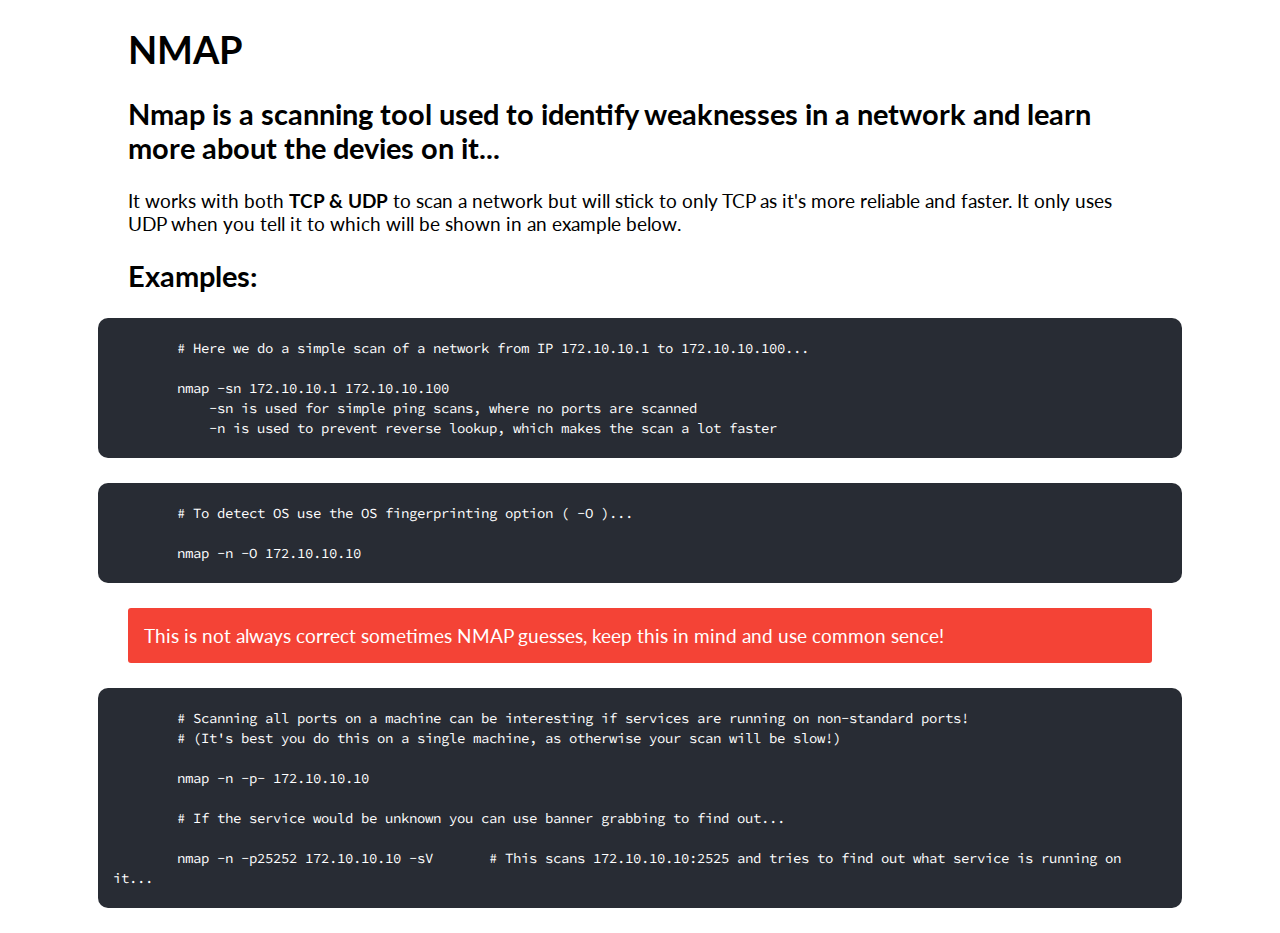
==== details/nmap.html @ b3e9fa68 "Added NMAP" ====
<!DOCTYPE html>
<html lang="en">
<head>
  <meta charset="UTF-8">
  <meta name="viewport" content="width=device-width, initial-scale=1.0">
  <meta http-equiv="X-UA-Compatible" content="ie=edge">
  <title>Details - NMAP</title>
  <link href="https://fonts.googleapis.com/css?family=Lato" rel="stylesheet">
  <link href="https://fonts.googleapis.com/css?family=Source+Code+Pro" rel="stylesheet">
  <link rel="stylesheet" href="/css/style.css">
</head>
<body>
  <header>
    <h1>NMAP</h1>
  </header>

  <main>
    <article>
      <h2>Nmap is a scanning tool used to identify weaknesses in a network and learn more about the devies on it...</h2>
      <p>It works with both <span class="term">TCP & UDP</span> to scan a network but will stick to only TCP as it's more reliable and faster. It only uses UDP when you tell it to which will be shown in an example below.</p>
      <h2>Examples:</h2>
      <div class="code">
        # Here we do a simple scan of a network from IP 172.10.10.1 to 172.10.10.100...

        nmap -sn 172.10.10.1 172.10.10.100
            -sn is used for simple ping scans, where no ports are scanned
            -n is used to prevent reverse lookup, which makes the scan a lot faster
      </div>

      <div class="code">
        # To detect OS use the OS fingerprinting option ( -O )...

        nmap -n -O 172.10.10.10
      </div>
      <p class="warning">This is not always correct sometimes NMAP guesses, keep this in mind and use common sence!</p>

      <div class="code">
        # Scanning all ports on a machine can be interesting if services are running on non-standard ports!
        # (It's best you do this on a single machine, as otherwise your scan will be slow!)

        nmap -n -p- 172.10.10.10

        # If the service would be unknown you can use banner grabbing to find out...

        nmap -n -p25252 172.10.10.10 -sV       # This scans 172.10.10.10:2525 and tries to find out what service is running on it...
      </div>
    </article>
  </main>
</body>
</html>
---- css/style.css ----
body {
  width: 80%;
  margin-left: auto;
  margin-right: auto;
  font-family: 'Lato', sans-serif;
}
h1 {
  font-size: 2.4rem;
}
h2 {
  font-size: 1.8rem;
}
p, a {
  font-size: 1.2rem
}

.term {
  font-weight: bold;
}

.subtitle {
  font-style: italic;
}

.warning {
  color: white;
  background-color: #f44336;
  padding: 16px;
  border-radius: 3px;
}

.code {
  height: auto !important;
  font-size: 14px;
  line-height: 20px;
  white-space: pre-wrap;
  word-break: break-word;
  font-family: 'Source Code Pro', monospace;
  background: #282c34;
  margin: 25px -30px 25px -30px;
  padding-left: 15px;
  padding-right: 15px;
  color: white;
  border-radius: 10px;
}

ul.nodots {
  list-style: none;
}
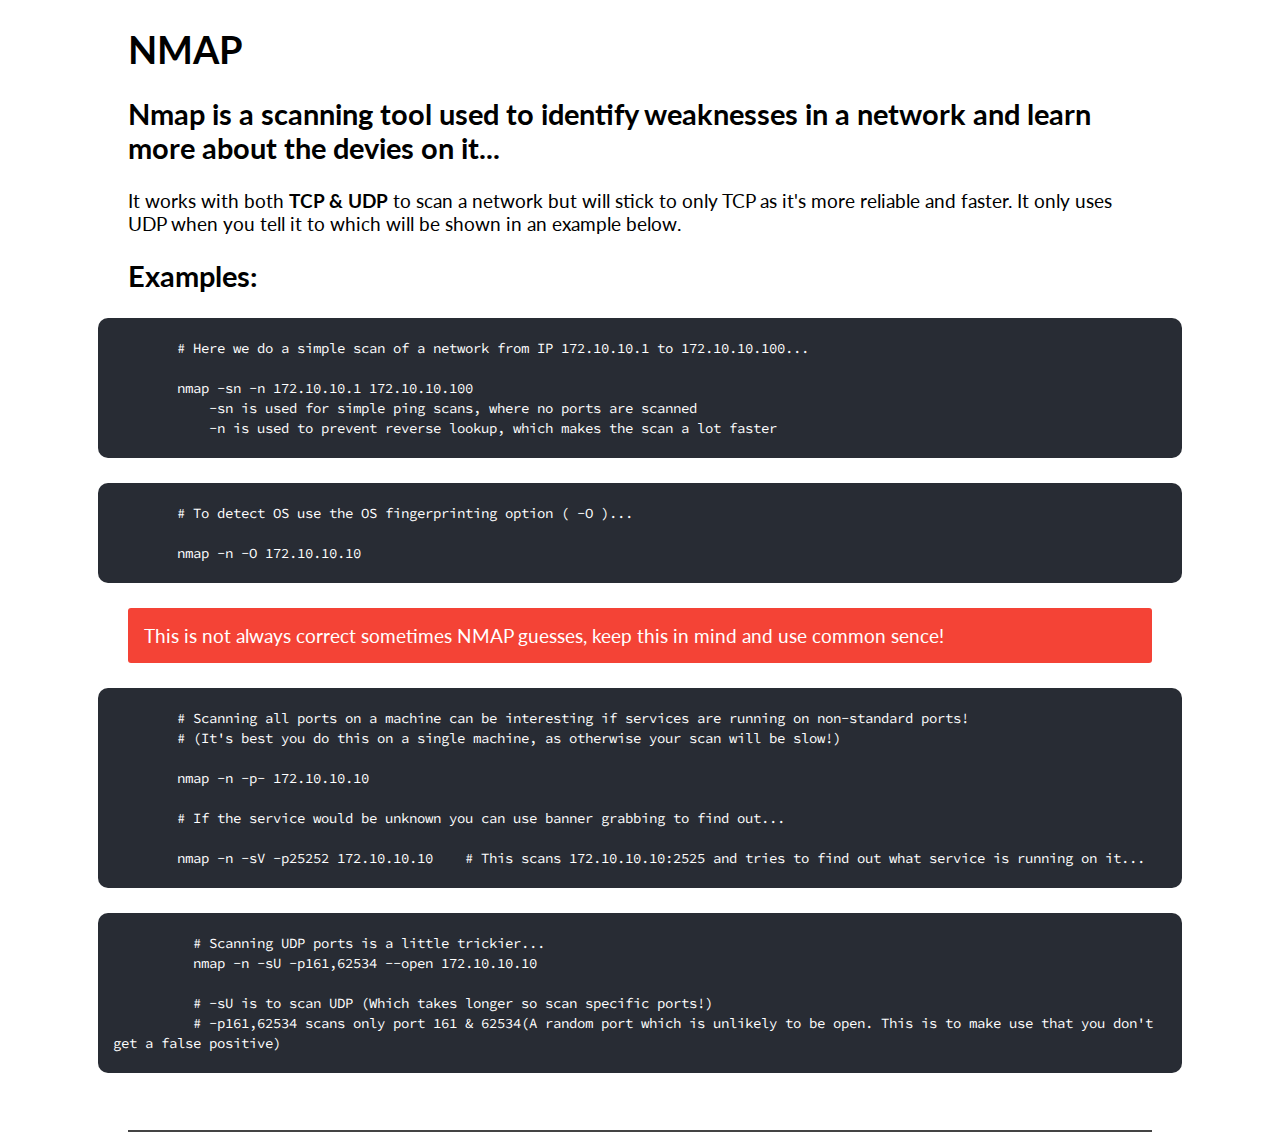
==== commit 238e696f: "Enumeration done!" ====
--- a/details/nmap.html
+++ b/details/nmap.html
@@ -22,7 +22,7 @@
       <div class="code">
         # Here we do a simple scan of a network from IP 172.10.10.1 to 172.10.10.100...
 
-        nmap -sn 172.10.10.1 172.10.10.100
+        nmap -sn -n 172.10.10.1 172.10.10.100
             -sn is used for simple ping scans, where no ports are scanned
             -n is used to prevent reverse lookup, which makes the scan a lot faster
       </div>
@@ -42,7 +42,15 @@
 
         # If the service would be unknown you can use banner grabbing to find out...
 
-        nmap -n -p25252 172.10.10.10 -sV       # This scans 172.10.10.10:2525 and tries to find out what service is running on it...
+        nmap -n -sV -p25252 172.10.10.10    # This scans 172.10.10.10:2525 and tries to find out what service is running on it...
+      </div>
+
+      <div class="code">
+          # Scanning UDP ports is a little trickier...
+          nmap -n -sU -p161,62534 --open 172.10.10.10
+
+          # -sU is to scan UDP (Which takes longer so scan specific ports!)
+          # -p161,62534 scans only port 161 & 62534(A random port which is unlikely to be open. This is to make use that you don't get a false positive)
       </div>
     </article>
   </main>
--- a/css/style.css
+++ b/css/style.css
@@ -47,3 +47,8 @@
 ul.nodots {
   list-style: none;
 }
+
+article {
+  padding-bottom: 2rem;
+  border-bottom: #444 solid 2px;
+}